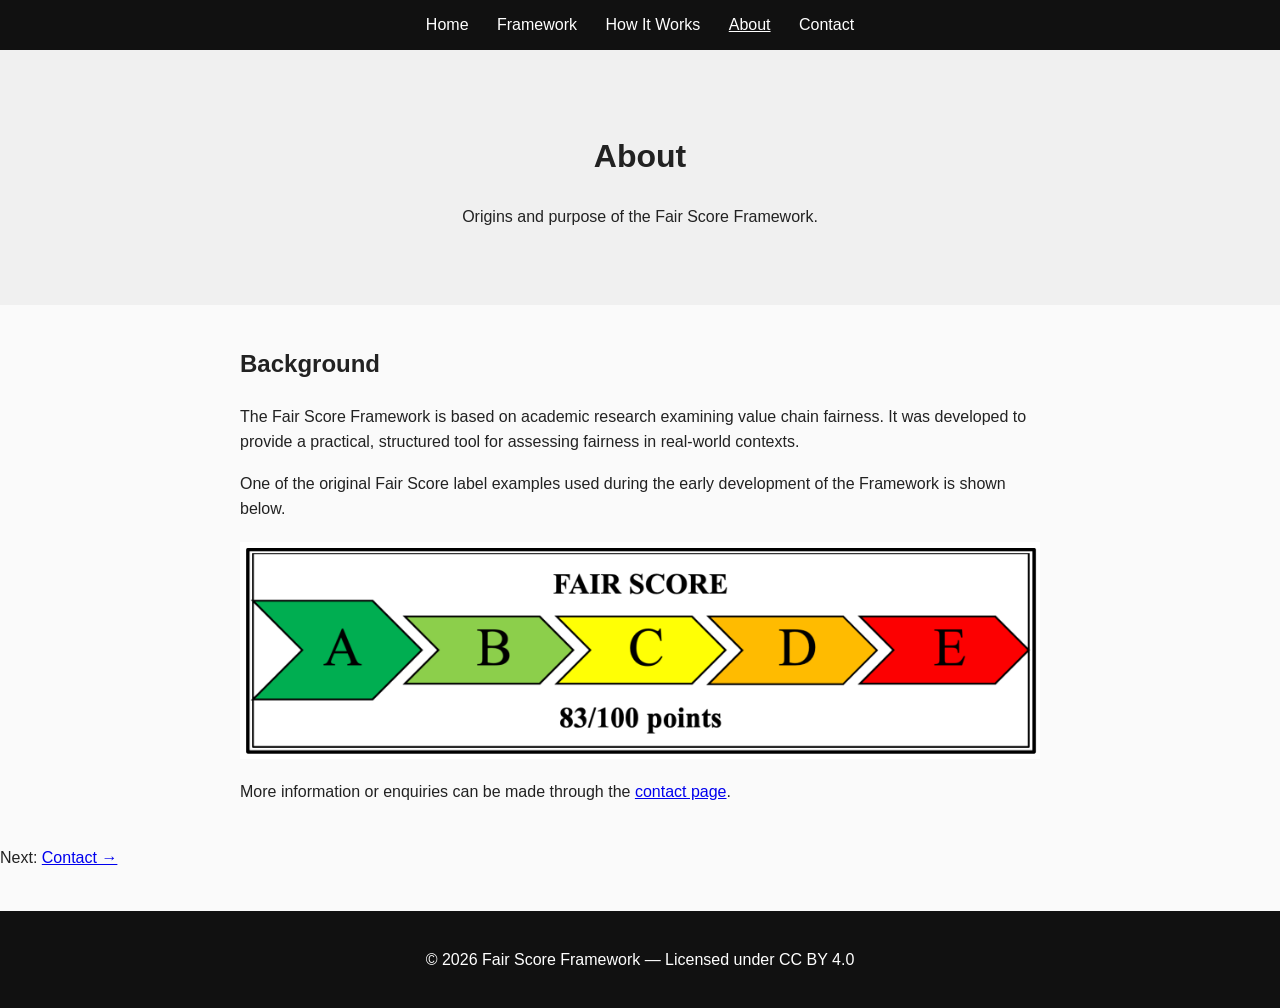
==== about.html @ a581a9dc "Update about.html" ====
<!DOCTYPE html>
<html lang="en">
<head>
    <meta charset="UTF-8">
    <title>About — Fair Score Framework</title>
    <link rel="stylesheet" href="style.css">
</head>
<body>

<nav>
    <a href="index.html">Home</a>
    <a href="framework.html">Framework</a>
    <a href="how-it-works.html">How It Works</a>
    <a href="about.html" class="active">About</a>
    <a href="contact.html">Contact</a>
</nav>

<header>
    <h1>About</h1>
    <p>Origins and purpose of the Fair Score Framework.</p>
</header>

<section>

    <h2>Background</h2>
    <p>
        The Fair Score Framework is based on academic research examining value chain fairness. 
        It was developed to provide a practical, structured tool for assessing fairness in real‑world contexts.
    </p>

    <p>
        One of the original Fair Score label examples used during the early development of the Framework is shown below.
    </p>

    <img src="assets/label-font-example.png"
         alt="Original Fair Score label example"
         class="fairscore">

    <p>
        More information or enquiries can be made through the 
        <a href="contact.html">contact page</a>.
    </p>

</section>

<p class="next">
    Next: <a href="contact.html">Contact →</a>
</p>

<footer>
    <p>© 2026 Fair Score Framework — Licensed under CC BY 4.0</p>
</footer>

</body>
</html>
---- style.css ----
body {
    font-family: Arial, sans-serif;
    margin: 0;
    padding: 0;
    line-height: 1.6;
    color: #222;
    background: #fafafa;
}

nav {
    background: #111;
    padding: 12px;
    text-align: center;
}

nav a {
    color: white;
    margin: 0 12px;
    text-decoration: none;
    font-weight: 500;
}

nav a.active {
    text-decoration: underline;
}

header {
    padding: 60px 20px;
    text-align: center;
    background: #f0f0f0;
}

section {
    max-width: 800px;
    margin: 40px auto;
    padding: 0 20px;
}

footer {
    text-align: center;
    padding: 20px;
    background: #111;
    color: white;
    margin-top: 40px;
}

.fairscore {
    max-width: 100%;
    height: auto;
    display: block;
    margin: 20px auto;
}
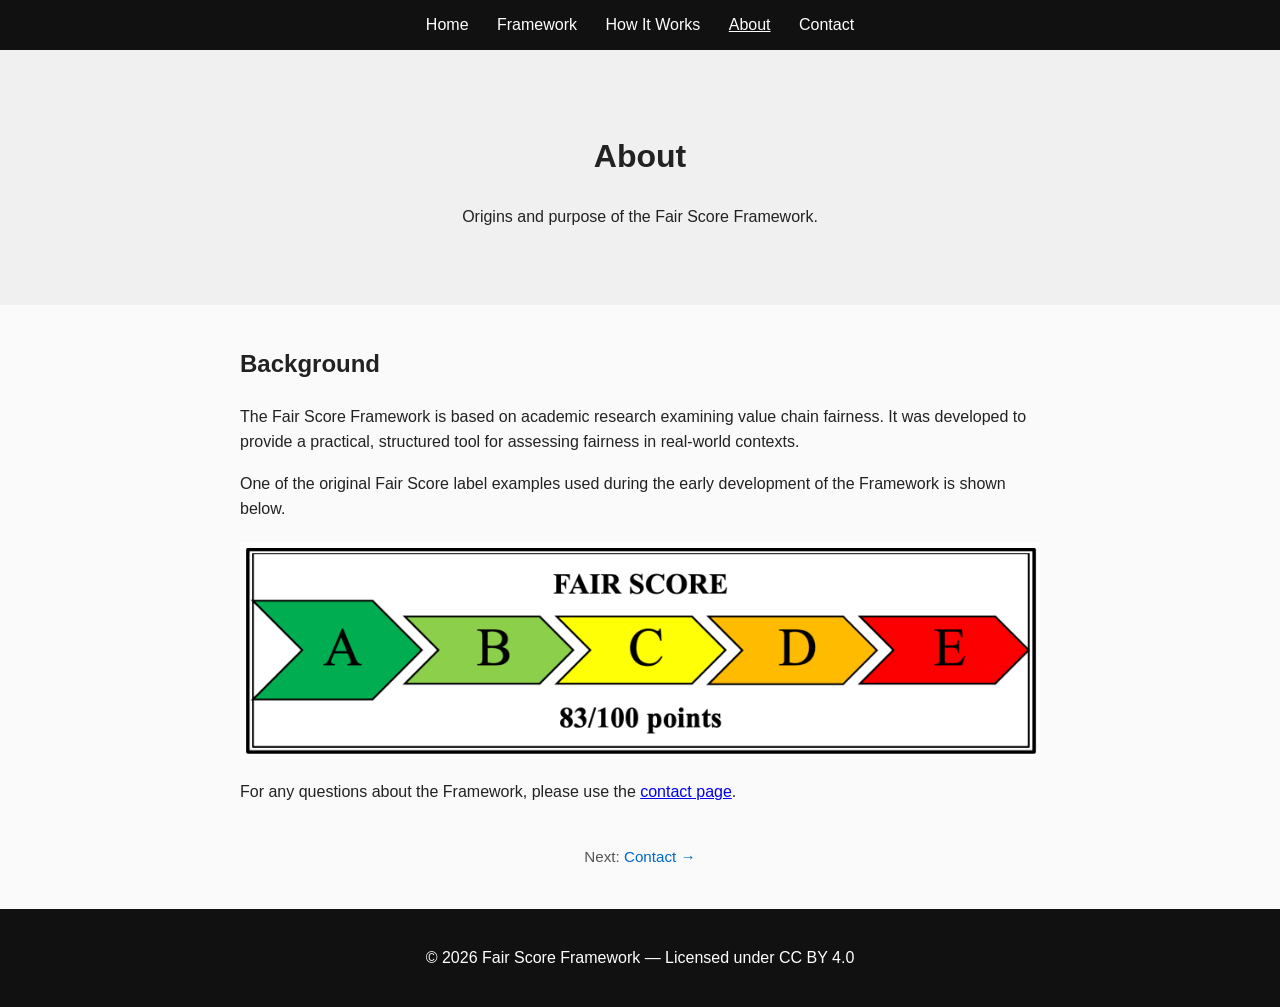
==== commit 03ad9469: "Update about.html" ====
--- a/about.html
+++ b/about.html
@@ -37,8 +37,7 @@
          class="fairscore">
 
     <p>
-        More information or enquiries can be made through the 
-        <a href="contact.html">contact page</a>.
+        For any questions about the Framework, please use the <a href="contact.html">contact page</a>.
     </p>
 
 </section>
--- a/style.css
+++ b/style.css
@@ -51,3 +51,19 @@
     margin: 20px auto;
 }
 
+/* Centered "Next →" link */
+.next {
+    margin-top: 2rem;
+    text-align: center;
+    font-size: 0.95rem;
+    color: #555;
+}
+
+.next a {
+    text-decoration: none;
+    color: #0066cc;
+}
+
+.next a:hover {
+    text-decoration: underline;
+}
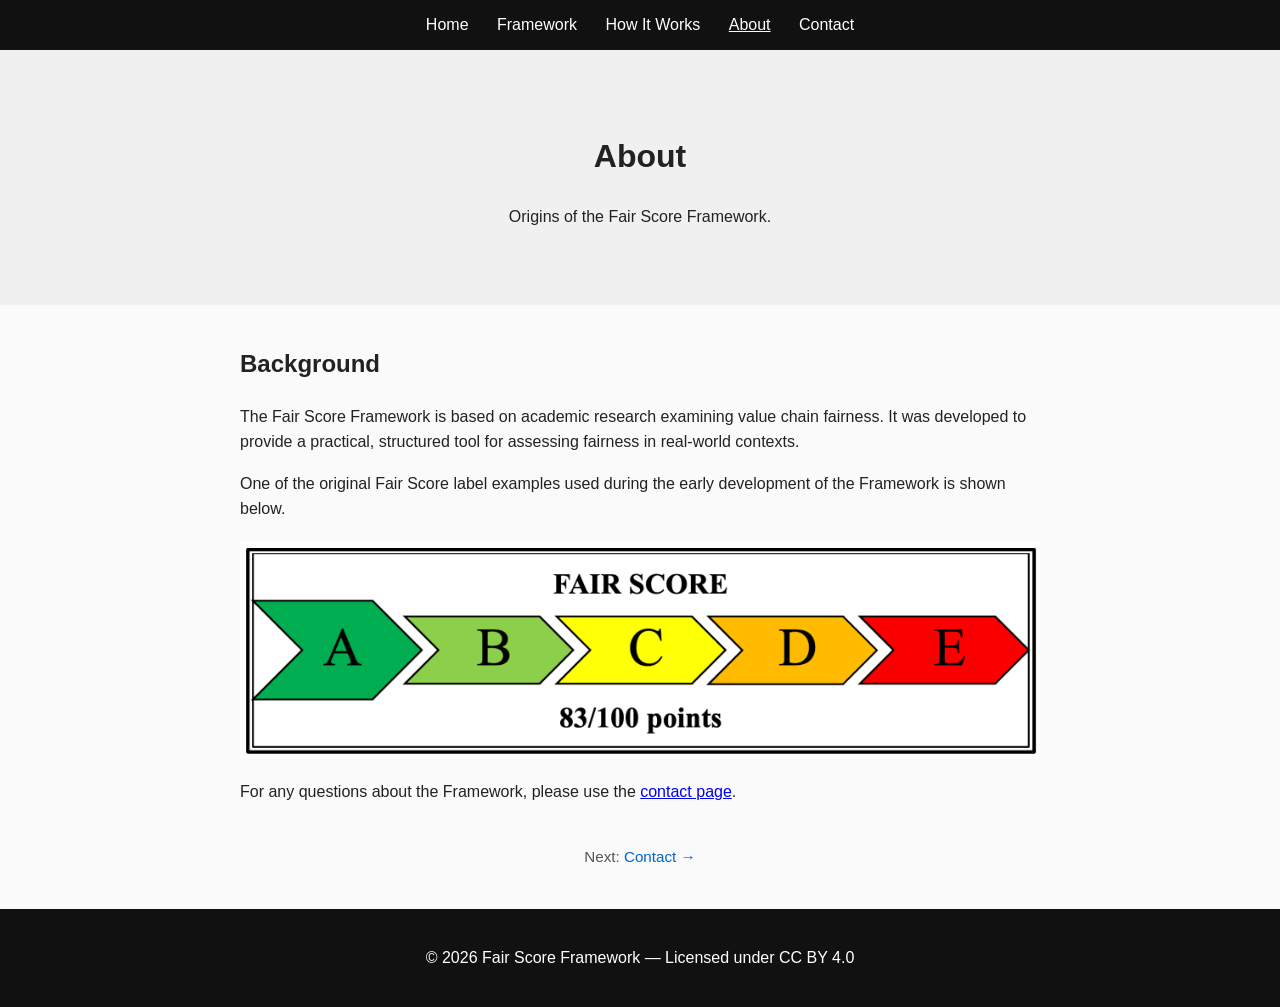
==== commit 83480a8d: "Update about.html" ====
--- a/about.html
+++ b/about.html
@@ -17,7 +17,7 @@
 
 <header>
     <h1>About</h1>
-    <p>Origins and purpose of the Fair Score Framework.</p>
+    <p>Origins of the Fair Score Framework.</p>
 </header>
 
 <section>
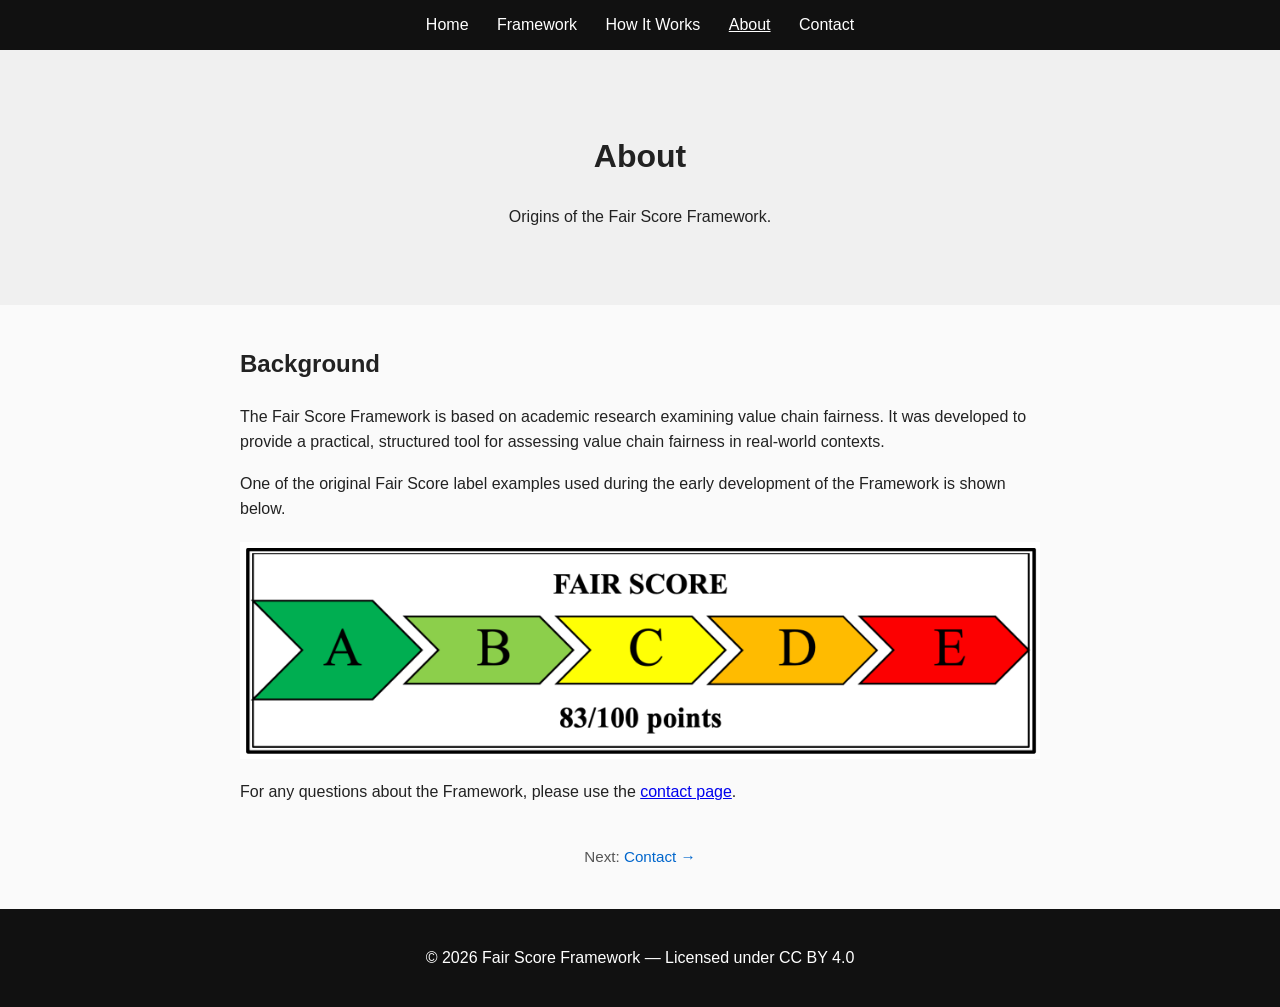
==== commit 5092d55b: "Update about.html" ====
--- a/about.html
+++ b/about.html
@@ -25,7 +25,7 @@
     <h2>Background</h2>
     <p>
         The Fair Score Framework is based on academic research examining value chain fairness. 
-        It was developed to provide a practical, structured tool for assessing fairness in real‑world contexts.
+        It was developed to provide a practical, structured tool for assessing value chain fairness in real‑world contexts.
     </p>
 
     <p>
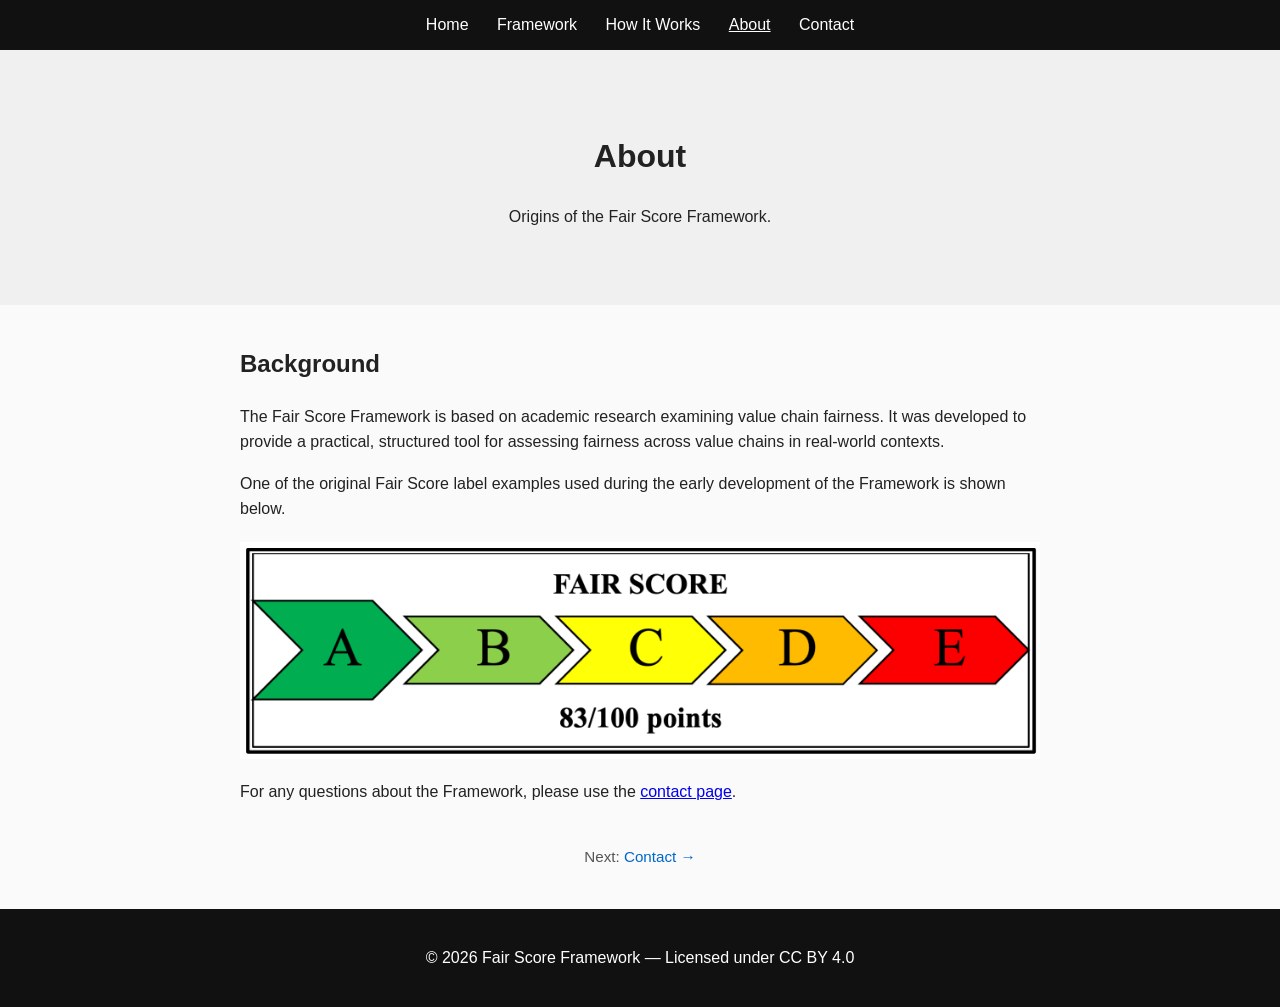
==== commit 2f126d6c: "Update about.html" ====
--- a/about.html
+++ b/about.html
@@ -24,8 +24,7 @@
 
     <h2>Background</h2>
     <p>
-        The Fair Score Framework is based on academic research examining value chain fairness. 
-        It was developed to provide a practical, structured tool for assessing value chain fairness in real‑world contexts.
+        The Fair Score Framework is based on academic research examining value chain fairness. It was developed to provide a practical, structured tool for assessing fairness across value chains in real‑world contexts.
     </p>
 
     <p>
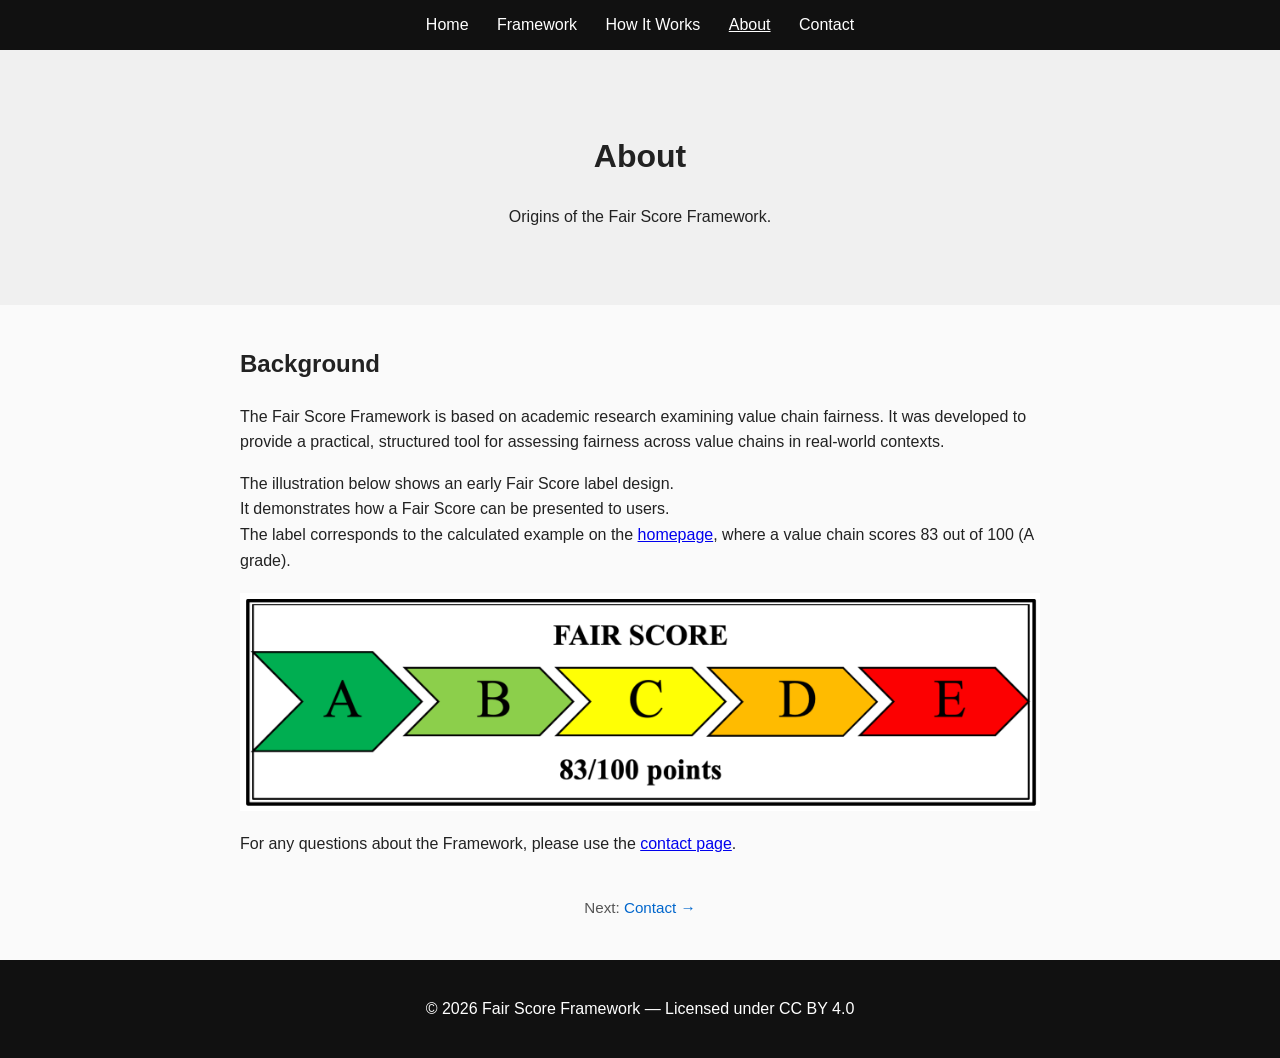
==== commit 0603ee97: "Update about.html" ====
--- a/about.html
+++ b/about.html
@@ -24,11 +24,15 @@
 
     <h2>Background</h2>
     <p>
-        The Fair Score Framework is based on academic research examining value chain fairness. It was developed to provide a practical, structured tool for assessing fairness across value chains in real‑world contexts.
+        The Fair Score Framework is based on academic research examining value chain fairness. 
+        It was developed to provide a practical, structured tool for assessing fairness across value chains in real‑world contexts.
     </p>
 
     <p>
-        One of the original Fair Score label examples used during the early development of the Framework is shown below.
+        The illustration below shows an early Fair Score label design.<br>
+        It demonstrates how a Fair Score can be presented to users.<br>
+        The label corresponds to the calculated example on the <a href="index.html">homepage</a>, 
+        where a value chain scores 83 out of 100 (A grade).
     </p>
 
     <img src="assets/label-font-example.png"
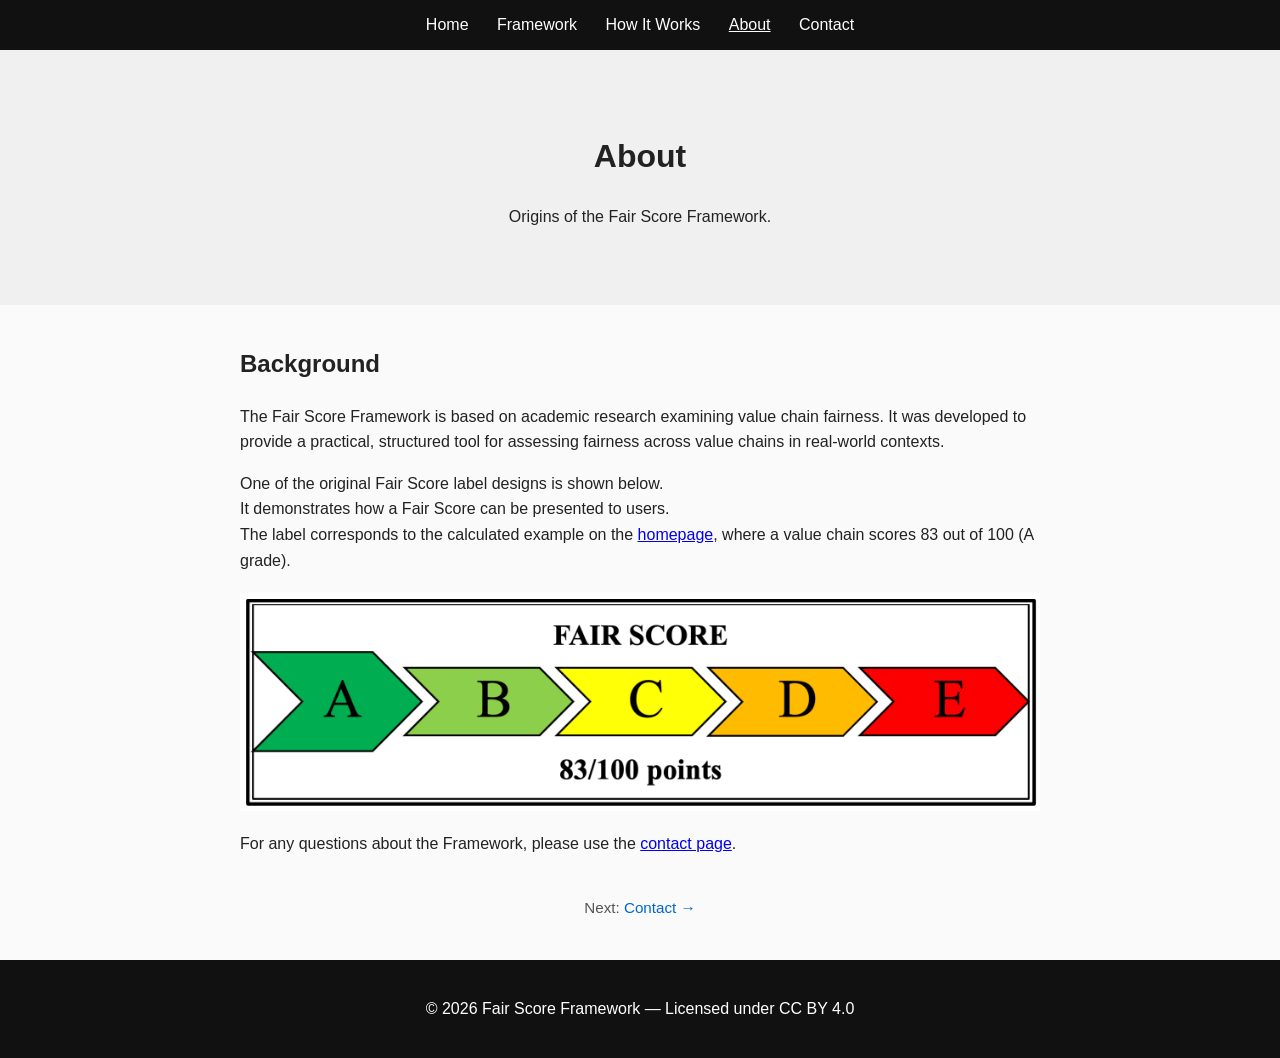
==== commit 18cf2913: "Update about.html" ====
--- a/about.html
+++ b/about.html
@@ -29,7 +29,7 @@
     </p>
 
     <p>
-        The illustration below shows an early Fair Score label design.<br>
+        One of the original Fair Score label designs is shown below.<br>
         It demonstrates how a Fair Score can be presented to users.<br>
         The label corresponds to the calculated example on the <a href="index.html">homepage</a>, 
         where a value chain scores 83 out of 100 (A grade).
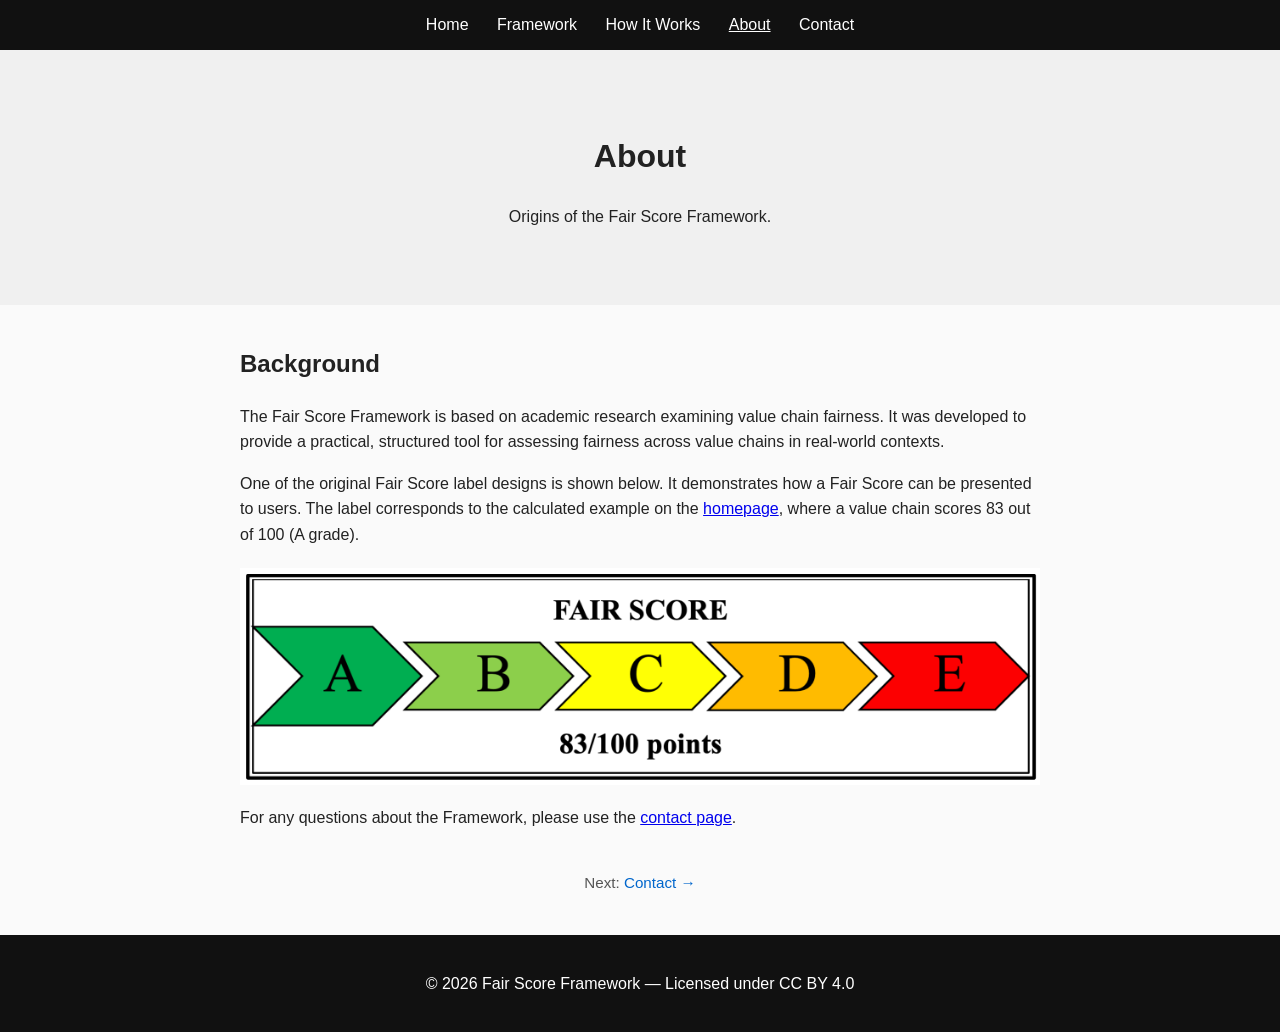
==== commit 6cd910fa: "Update about.html" ====
--- a/about.html
+++ b/about.html
@@ -29,9 +29,7 @@
     </p>
 
     <p>
-        One of the original Fair Score label designs is shown below.<br>
-        It demonstrates how a Fair Score can be presented to users.<br>
-        The label corresponds to the calculated example on the <a href="index.html">homepage</a>, 
+        One of the original Fair Score label designs is shown below. It demonstrates how a Fair Score can be presented to users. The label corresponds to the calculated example on the <a href="index.html">homepage</a>, 
         where a value chain scores 83 out of 100 (A grade).
     </p>
 
